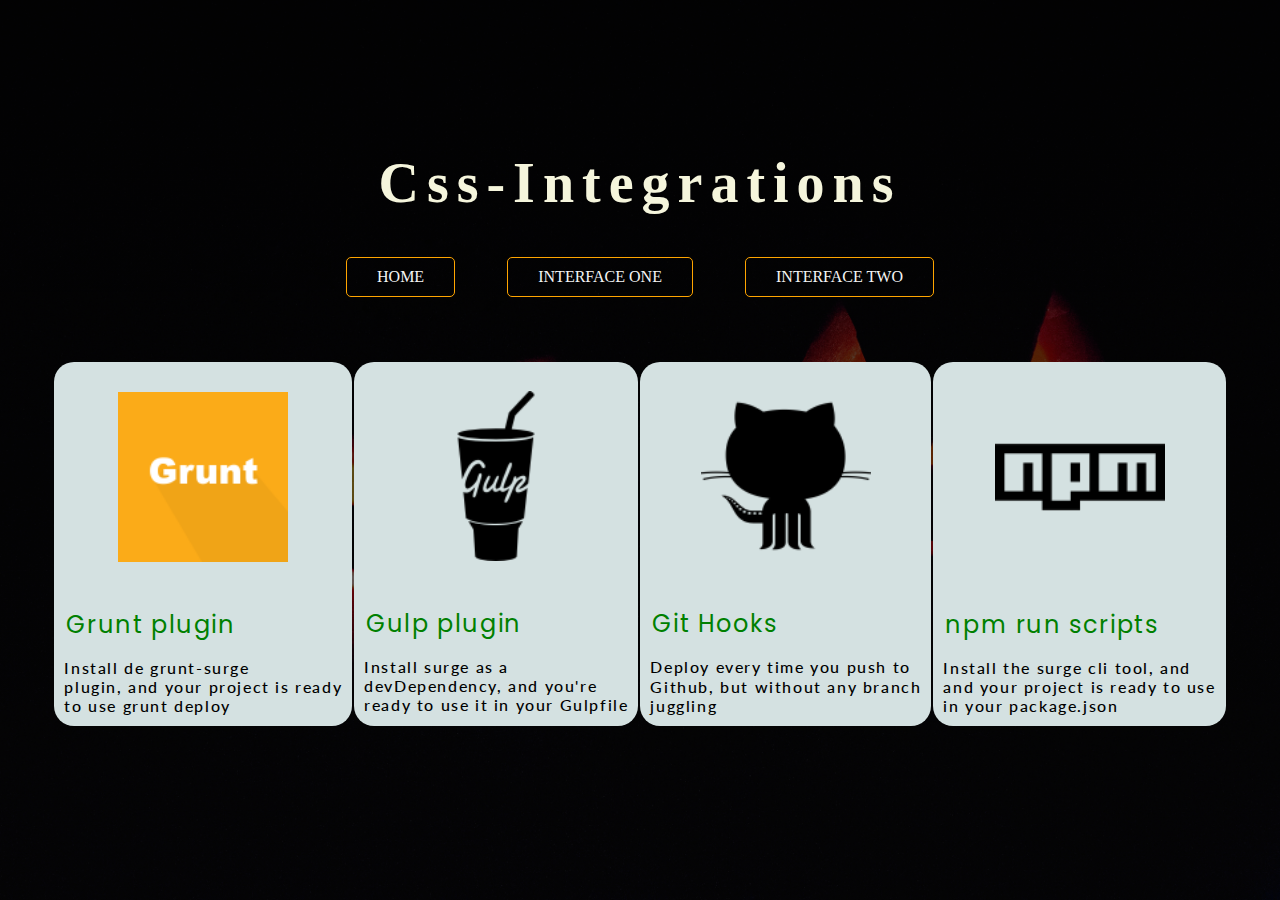
==== interfaceOne.html @ a3c464a5 "update html" ====
<!DOCTYPE html>
<html lang="en">

<head>
    <meta charset="UTF-8">
    <meta name="viewport" content="width=device-width, initial-scale=1.0">
    <link rel="icon" type="image/png" sizes="16x16" href="./img/favicon-16x16.png">
    <link href="https://fonts.googleapis.com/css2?family=Lato&family=Poppins:wght@300;400;500;700&display=swap"
        rel="stylesheet">
    <link href="https://fonts.googleapis.com/css2?family=Roboto:wght@300;400&display=swap" rel="stylesheet">
    <link rel="stylesheet" href="./css/interfaceOne.css">
    <title>css-integration-one</title>
</head>

<body>
    <section class="landing">

         <h1 class="paginatitel">Css-Integrations </h1>
        <div class="linkbox">
            <a href="index.html">Home</a>
            <a href="#">Interface one</a>
            <a href="interfaceTwo.html">Interface two</a>
        </div>
          <!--Start Container-->
        <div class="container">
         <!--Start Boxes-->
            <div class="box">
                <div class="fotobox">
                    <img src="./img/iconfinder_grunt_308439.png" alt="" srcset="">
                </div>
                <div class="text">
                    <h1 class="kaarttitel">Grunt plugin</h1>
                    <p class="kaarttext">Install de grunt-surge<br> plugin, and your project is ready <br> to use grunt
                        deploy</p>
                </div>
            </div>

            <div class="box">
                <div class="fotobox">
                    <img src="./img/gulptest.png" alt="">
                </div>
                <div class="text">
                    <h1 class="kaarttitel">Gulp plugin</h1>
                    <p class="kaarttext">Install surge as a <br> devDependency, and you're <br> ready to use it in your
                        Gulpfile </p>
                </div>
            </div>

            <div class="box">
                <div class="fotobox">
                    <img src="./img/github2.png" alt="">
                </div>
                <div class="text">
                    <h1 class="kaarttitel">Git Hooks</h1>
                    <p class="kaarttext">Deploy every time you push to <br>Github, but without any branch <br>juggling
                    </p>
                </div>
            </div>

            <div class="box">
                <div class="fotobox">
                    <img src="./img/iconfinder_npm_4691529.png" alt="">
                </div>
                <div class="text">
                    <h1 class="kaarttitel">npm run scripts</h1>
                    <p class="kaarttext">Install the surge cli tool, and <br> and your project is ready to use <br> in
                        your package.json </p>
                </div>
            </div>

        </div> 

    </section>

</body>

</html>
---- css/interfaceOne.css ----
/* -- Small Reset -- */
* {
  margin: 0;
  padding: 0;
  -webkit-box-sizing: border-box;
          box-sizing: border-box;
}

/* -- Start Styling -- */
.landing {
  min-height: 100vh;
  width: 100vw;
  -webkit-box-orient: vertical;
  -webkit-box-direction: normal;
      -ms-flex-direction: column;
          flex-direction: column;
  background-color: #8181ce;
  display: -webkit-box;
  display: -ms-flexbox;
  display: flex;
  -webkit-box-pack: center;
      -ms-flex-pack: center;
          justify-content: center;
  -webkit-box-align: center;
      -ms-flex-align: center;
          align-items: center;
  background-color: antiquewhite;
  background: -webkit-gradient(linear, left top, left bottom, from(rgba(0, 0, 0, 0.775)), to(rgba(0, 0, 0, 0.5))), url("/img/achtergrond0.jpg");
  background: linear-gradient(rgba(0, 0, 0, 0.775), rgba(0, 0, 0, 0.5)), url("../img/achtergrond0.jpg");
  background-position: center center;
  background-repeat: no-repeat;
  background-size: cover;
}

.landing .paginatitel {
  color: beige;
  font-size: 3.5rem;
  margin: 2rem;
  font-family: 'Grandstander', cursive;
  letter-spacing: 0.5rem;
}

.landing .linkbox {
  width: 50%;
  display: -webkit-box;
  display: -ms-flexbox;
  display: flex;
  -ms-flex-pack: distribute;
      justify-content: space-around;
  -ms-flex-wrap: wrap;
      flex-wrap: wrap;
}

.landing .linkbox a {
  color: whitesmoke;
  text-decoration: none;
  border: 1px solid orange;
  padding: 10px 30px;
  border-radius: 5px;
  text-transform: uppercase;
  margin: 10px;
  text-align: center;
}

.landing .linkbox a:hover {
  background-color: orange;
  border: 1px solid whitesmoke;
}

.landing .container {
  display: -webkit-box;
  display: -ms-flexbox;
  display: flex;
  -ms-flex-wrap: wrap;
      flex-wrap: wrap;
  -webkit-box-pack: justify;
      -ms-flex-pack: justify;
          justify-content: space-between;
  margin: 50px auto;
}

.landing .container .box {
  margin: 5px 1px;
  border-radius: 20px;
  background-color: #d4e1e1;
}

.landing .container .box .fotobox {
  display: -webkit-box;
  display: -ms-flexbox;
  display: flex;
  -webkit-box-pack: center;
      -ms-flex-pack: center;
          justify-content: center;
}

.landing .container .box .fotobox img {
  width: 100%;
  max-width: 170px;
  height: auto;
  margin-top: 10%;
}

.landing .container .box .text {
  margin-top: 5px;
  padding: 10px;
}

.landing .container .box .text .kaarttitel {
  color: green;
  font-size: 1.5rem;
  font-family: 'Poppins', sans-serif;
  font-weight: 400;
  letter-spacing: 0.1rem;
  margin: 30px 10px 5px 2px;
}

.landing .container .box .text .kaarttext {
  font-family: 'Lato', sans-serif;
  font-weight: 500;
  font-size: 1rem;
  letter-spacing: 0.1rem;
  line-height: 1.2rem;
  margin-top: 1rem;
}

/* -- Start Media querie --*/
@media only screen and (max-width: 553px) {
  .landing .paginatitel {
    font-size: 0.7rem;
    text-align: center;
  }
  .landing .linkbox a {
    font-size: 0.5rem;
    letter-spacing: 1px;
  }
  .landing .container {
    -webkit-box-pack: center;
        -ms-flex-pack: center;
            justify-content: center;
  }
  .landing .container .box .text .kaarttitel {
    font-size: 0.9rem;
    text-align: center;
    padding: 5px;
  }
  .landing .container .box .text .kaarttext {
    font-size: 0.9rem;
    text-align: center;
    padding: 5px;
  }
}
/*# sourceMappingURL=interfaceOne.css.map */
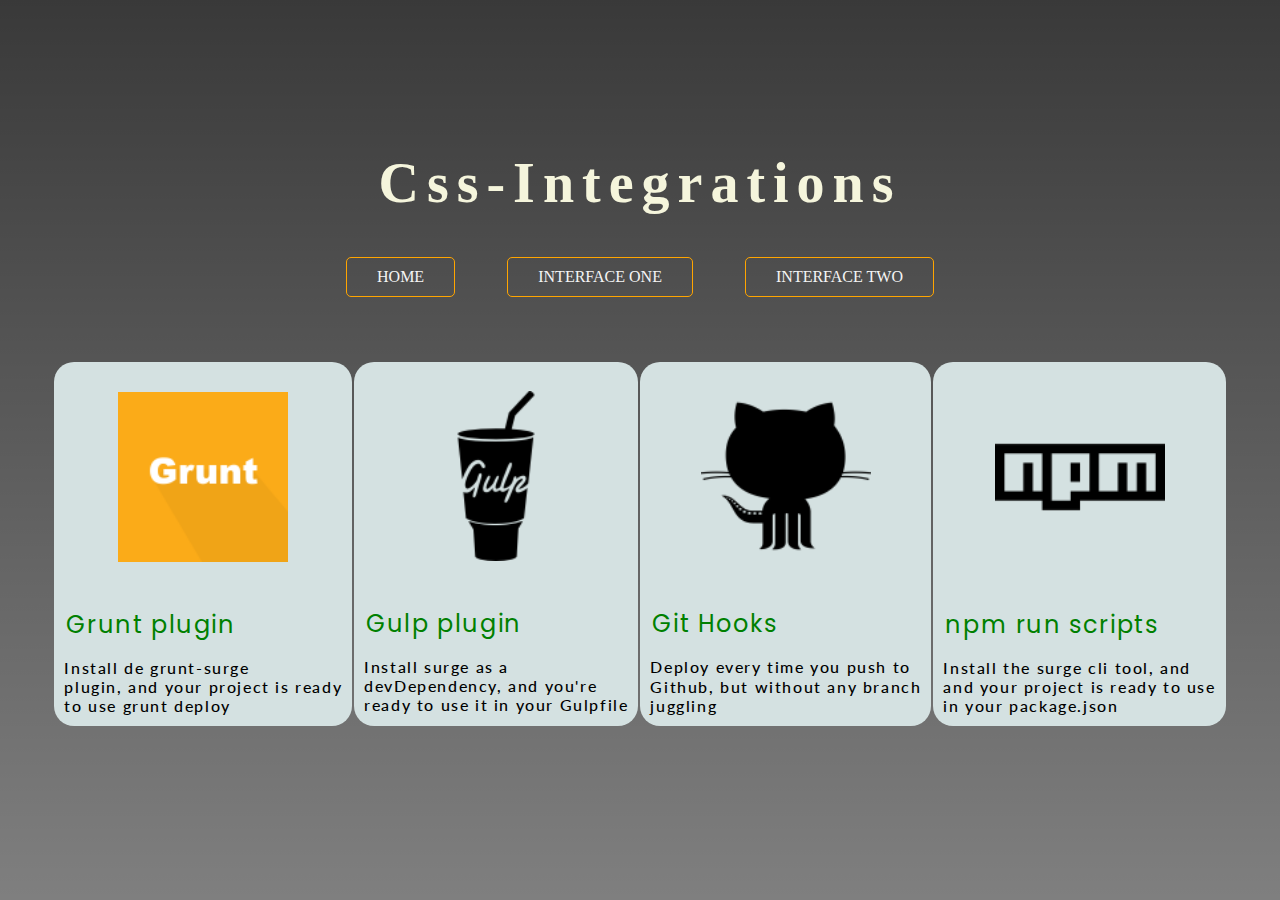
==== commit 49377582: "scss" ====
--- a/interfaceOne.html
+++ b/interfaceOne.html
@@ -9,7 +9,7 @@
         rel="stylesheet">
     <link href="https://fonts.googleapis.com/css2?family=Roboto:wght@300;400&display=swap" rel="stylesheet">
     <link rel="stylesheet" href="./css/interfaceOne.css">
-    <title>css-integration-one</title>
+    <title>InterfaceOne</title>
 </head>
 
 <body>
@@ -26,7 +26,7 @@
          <!--Start Boxes-->
             <div class="box">
                 <div class="fotobox">
-                    <img src="./img/iconfinder_grunt_308439.png" alt="" srcset="">
+                    <img src="./img/iconfinder_grunt_308439.png" alt="gruntlogo" >
                 </div>
                 <div class="text">
                     <h1 class="kaarttitel">Grunt plugin</h1>
@@ -37,7 +37,7 @@
 
             <div class="box">
                 <div class="fotobox">
-                    <img src="./img/gulptest.png" alt="">
+                    <img src="./img/gulptest.png" alt="gulplogo">
                 </div>
                 <div class="text">
                     <h1 class="kaarttitel">Gulp plugin</h1>
@@ -48,7 +48,7 @@
 
             <div class="box">
                 <div class="fotobox">
-                    <img src="./img/github2.png" alt="">
+                    <img src="./img/github2.png" alt="githublogo">
                 </div>
                 <div class="text">
                     <h1 class="kaarttitel">Git Hooks</h1>
@@ -59,7 +59,7 @@
 
             <div class="box">
                 <div class="fotobox">
-                    <img src="./img/iconfinder_npm_4691529.png" alt="">
+                    <img src="./img/iconfinder_npm_4691529.png" alt="npm">
                 </div>
                 <div class="text">
                     <h1 class="kaarttitel">npm run scripts</h1>
--- a/css/interfaceOne.css
+++ b/css/interfaceOne.css
@@ -25,8 +25,8 @@
       -ms-flex-align: center;
           align-items: center;
   background-color: antiquewhite;
-  background: -webkit-gradient(linear, left top, left bottom, from(rgba(0, 0, 0, 0.775)), to(rgba(0, 0, 0, 0.5))), url("/img/achtergrond0.jpg");
-  background: linear-gradient(rgba(0, 0, 0, 0.775), rgba(0, 0, 0, 0.5)), url("../img/achtergrond0.jpg");
+  background: -webkit-gradient(linear, left top, left bottom, from(rgba(0, 0, 0, 0.775)), to(rgba(0, 0, 0, 0.5))), url("./img/achtergrond0.jpg");
+  background: linear-gradient(rgba(0, 0, 0, 0.775), rgba(0, 0, 0, 0.5)), url("./img/achtergrond0.jpg");
   background-position: center center;
   background-repeat: no-repeat;
   background-size: cover;
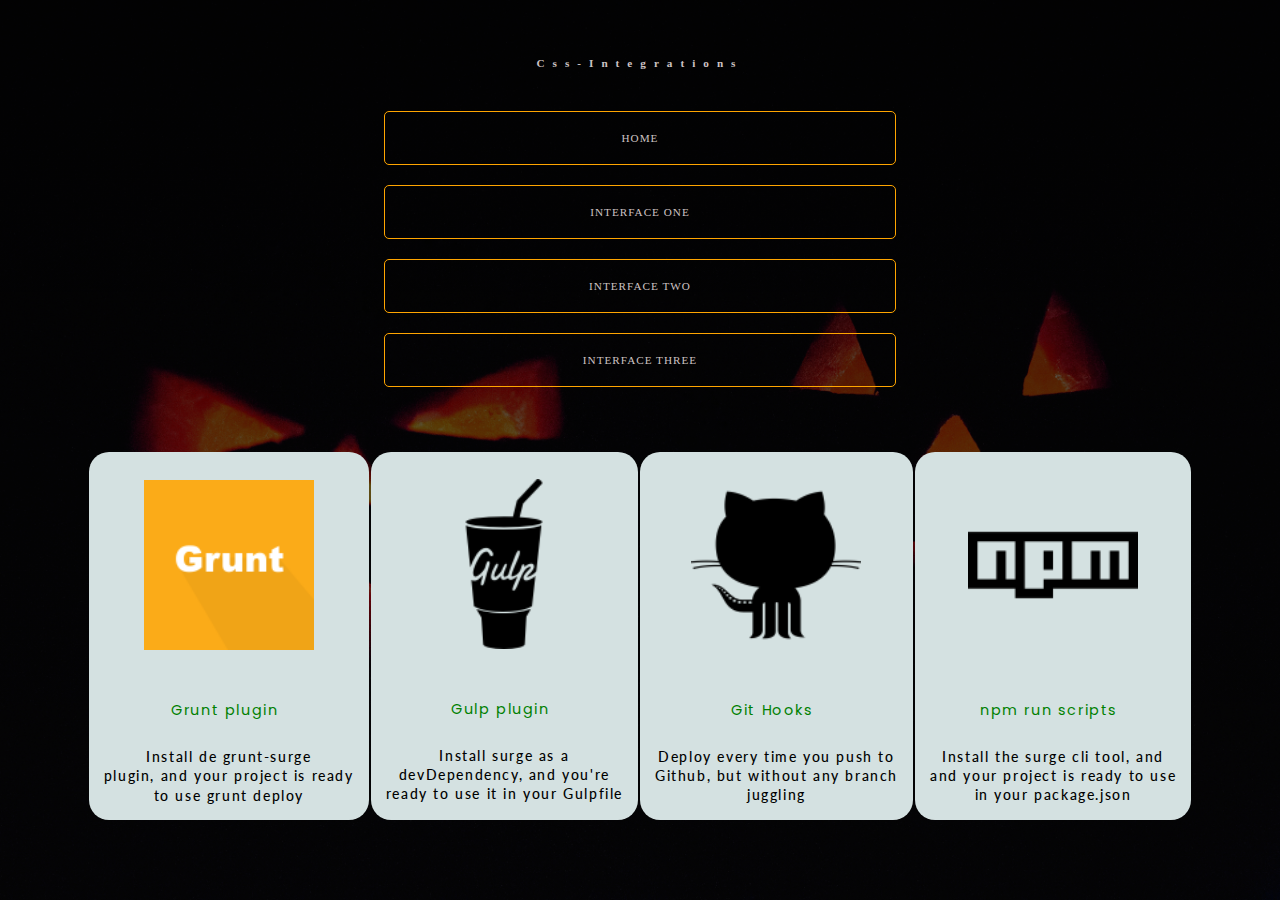
==== commit 3abaa98d: "update interfacThree.html" ====
--- a/interfaceOne.html
+++ b/interfaceOne.html
@@ -20,6 +20,7 @@
             <a href="index.html">Home</a>
             <a href="#">Interface one</a>
             <a href="interfaceTwo.html">Interface two</a>
+            <a href="interfaceThree.html">Interface Three</a>
         </div>
           <!--Start Container-->
         <div class="container">
--- a/css/interfaceOne.css
+++ b/css/interfaceOne.css
@@ -1,4 +1,7 @@
-/* -- Small Reset -- */
+/*--  Import Shared Partial --*/
+/* -- variables titel -- */
+/*--Mixins--*/
+/*-- Basic Reset --*/
 * {
   margin: 0;
   padding: 0;
@@ -25,15 +28,15 @@
       -ms-flex-align: center;
           align-items: center;
   background-color: antiquewhite;
-  background: -webkit-gradient(linear, left top, left bottom, from(rgba(0, 0, 0, 0.775)), to(rgba(0, 0, 0, 0.5))), url("./img/achtergrond0.jpg");
-  background: linear-gradient(rgba(0, 0, 0, 0.775), rgba(0, 0, 0, 0.5)), url("./img/achtergrond0.jpg");
+  background: -webkit-gradient(linear, left top, left bottom, from(rgba(0, 0, 0, 0.775)), to(rgba(0, 0, 0, 0.5))), url("../img/achtergrond0.jpg");
+  background: linear-gradient(rgba(0, 0, 0, 0.775), rgba(0, 0, 0, 0.5)), url("../img/achtergrond0.jpg");
   background-position: center center;
   background-repeat: no-repeat;
   background-size: cover;
 }
 
 .landing .paginatitel {
-  color: beige;
+  color: #cec3c3;
   font-size: 3.5rem;
   margin: 2rem;
   font-family: 'Grandstander', cursive;
@@ -52,7 +55,7 @@
 }
 
 .landing .linkbox a {
-  color: whitesmoke;
+  color: #cec3c3;
   text-decoration: none;
   border: 1px solid orange;
   padding: 10px 30px;
@@ -63,8 +66,8 @@
 }
 
 .landing .linkbox a:hover {
-  background-color: orange;
-  border: 1px solid whitesmoke;
+  background-color: #ac7a1f;
+  border: 1px solid #d5c9c9;
 }
 
 .landing .container {
@@ -125,14 +128,16 @@
 }
 
 /* -- Start Media querie --*/
-@media only screen and (max-width: 553px) {
+@media only screen and (max-width: 1553px) {
   .landing .paginatitel {
     font-size: 0.7rem;
     text-align: center;
   }
   .landing .linkbox a {
-    font-size: 0.5rem;
+    font-size: 0.7rem;
     letter-spacing: 1px;
+    width: 80%;
+    padding: 20px;
   }
   .landing .container {
     -webkit-box-pack: center;
